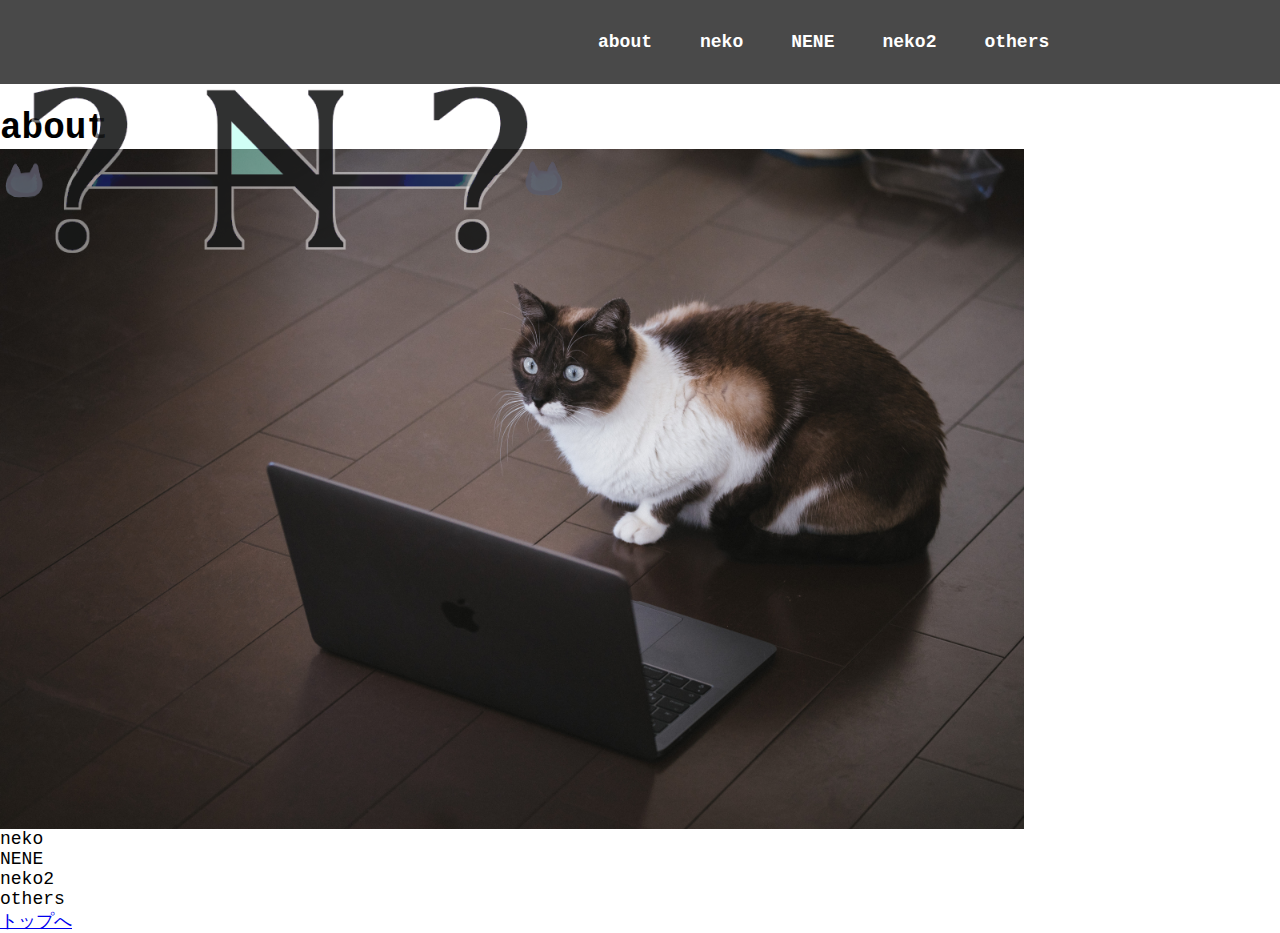
==== index.html @ 9899b6bf "The initial commit" ====
<!DOCTYPE html>
<html lang="ja">
  <head>
    <meta charset="UTF-8">
    <title>???</title>
    <link rel="shortcut icon" href="favicon.png" type="image/png">
    <meta name="viewport" content="width=device-width,initial-scale=1">
    <link rel="stylesheet" href="p.css">
    <script type="text/javascript" src="https://code.jquery.com/jquery-1.12.4.min.js"></script>
    <!--<script type="text/javascript" src="s.js"></script>-->
　</head>

  <body>
    <header id="top">
       <!--<div id="bar">-->
        <!--</div>-->    

       <ul id="sc">
            <li><a href="#top" class="scroll"><img src="l.png"></a></li>
            <li><a href="#a" class="scroll">about</a></li>
            <li><a href="#b" class="scroll">neko</a></li>
            <li><a href="#c" class="scroll">NENE</a></li>
            <li><a href="#d" class="scroll">neko2</a></li>
            <li><a href="#e" class="scroll">others</a></li>
       </ul>
    </header>
 
     <!--<div id="slide">
        <img src="pn.jpg" alt="cat1" width="100%" height="auto" >
        <img src="n1.jpg" alt="cat2" width="100%" height="auto">
        <img src="susi.jpg" alt="cat3" width="100%" height="auto">
        <img src="n3.jpg" alt="cat4" width="100%" height="auto">
     </div>-->
      <div id="main">
      
        <div id="a">
            <h1>about</h1>
            <p class="resizeimage">
                <img src="pn.jpg">
            </p>
        </div>

        <div id="b">neko</div>
        <div id="c">NENE</div>
        <div id="d">neko2</div>
        <div id="e">others</div>

        <a href="#top" class="scroll">トップへ</a>

      </div>

    <footer>
        
    </footer>
  </body>
</html>
---- p.css ----
*{
  margin:0;
  padding: 0;
}
html{
    font-size: 12px;
}
body{
    font-size: 1.5rem;
    font-family:'Courier New','sans-serif';
}

header{
    height: 7rem;
    width: 100%;
    background-color: #333;
    opacity: 0.89;
    position: fixed;
    top: 0;
    left: 0;

}

#main{
    margin-top:7rem;
}

#bar{
    /*margin-top: 0.9rem;*/
    display: inline-block;
    width: 20%;
}
#bar a{
}
#bar a img {
    height:5rem;
    margin: auto 0;
}

#sc{
    list-style: none;
    display: inline-flex;
    width: 80%;
}

#sc li{
    /*width: 14rem;*/
    text-align: center;
    display: inline;
   /* background-color: #333;*/
    float:left;
    height: 7rem;
    line-height: 7rem;
    margin-left: 0;
    display: inline;
}

#sc li a{
    text-decoration: none;
    color:#fff;
    font-weight: bold;
    padding: 2rem;
        
}

li.logo{
    list-style-image: url(l.png);
}

#neko{
    display: inline;
}
img{
display: block;
}

p.resizeimage img{
    width: 80%;
height: auto;
    padding: 0;
    margin: 0;
}


#slide{
  width:100%;
  position:relative;
} 
#slide img{
   position: absolute;
   left:0;
   top:0;
   width: 100%;
   height: auto;
}

*/
#space{
    margin-top: 100px;
}
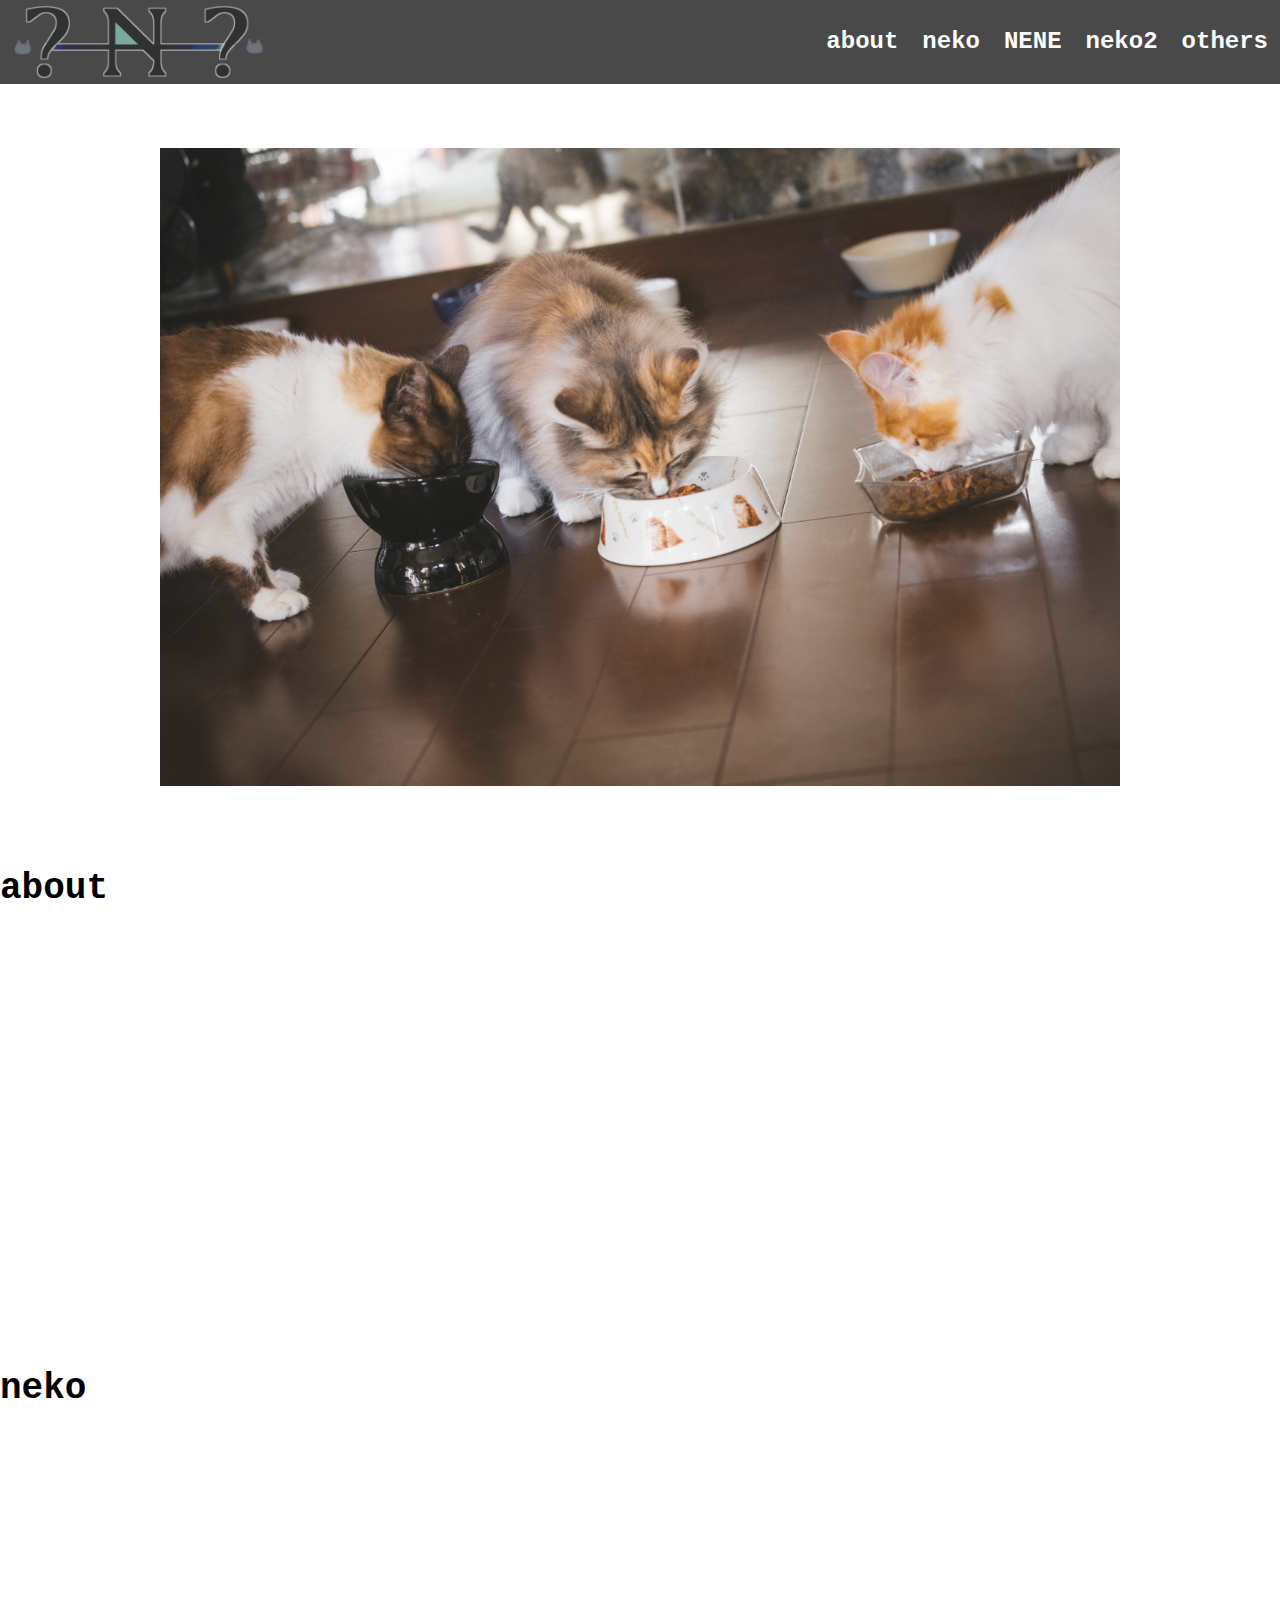
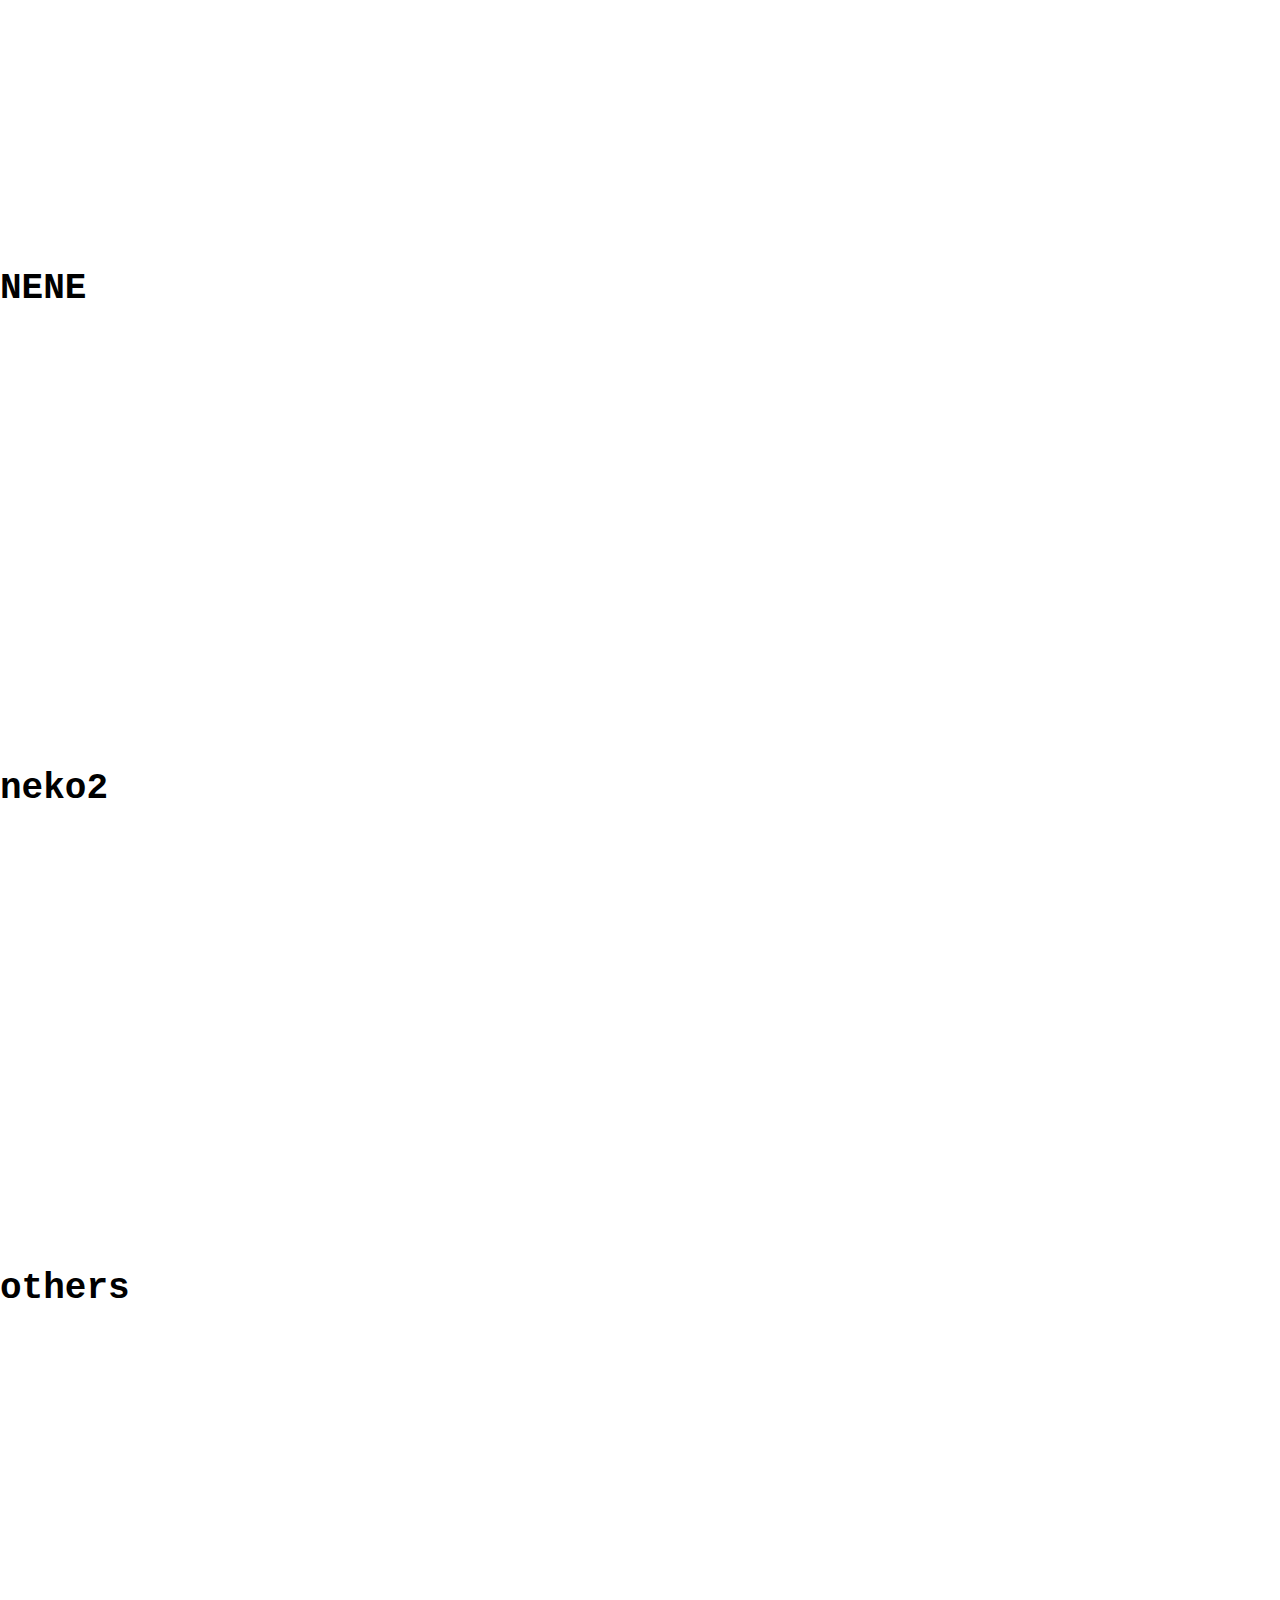
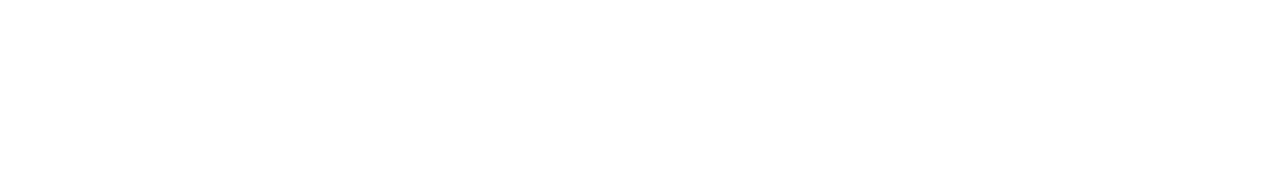
==== commit a782014e: "fix layout" ====
--- a/index.html
+++ b/index.html
@@ -1,56 +1,63 @@
 <!DOCTYPE html>
 <html lang="ja">
-  <head>
-    <meta charset="UTF-8">
-    <title>???</title>
-    <link rel="shortcut icon" href="favicon.png" type="image/png">
-    <meta name="viewport" content="width=device-width,initial-scale=1">
-    <link rel="stylesheet" href="p.css">
-    <script type="text/javascript" src="https://code.jquery.com/jquery-1.12.4.min.js"></script>
-    <!--<script type="text/javascript" src="s.js"></script>-->
-　</head>
+<head>
+  <meta charset="UTF-8">
+  <title>???</title>
+  <link rel="shortcut icon" href="favicon.png" type="image/png">
+  <meta name="viewport" content="width=device-width,initial-scale=1">
+  <link rel="stylesheet" href="p.css">
+  <script src="https://ajax.googleapis.com/ajax/libs/jquery/3.3.1/jquery.min.js"></script>
+  <script type="text/javascript" src="s.js"></script>
+</head>
 
-  <body>
-    <header id="top">
-       <!--<div id="bar">-->
-        <!--</div>-->    
+<body>
+  <header>
+    <ul>
+      <li><a href="#top" class="scroll"><img id="logo" src="l.png"></a></li>
+      <li><a href="#about" class="scroll">about</a></li>
+      <li><a href="#neko" class="scroll">neko</a></li>
+      <li><a href="#NENE" class="scroll">NENE</a></li>
+      <li><a href="#neko2" class="scroll">neko2</a></li>
+      <li><a href="#others" class="scroll">others</a></li>
+    </ul>
+  </header>
 
-       <ul id="sc">
-            <li><a href="#top" class="scroll"><img src="l.png"></a></li>
-            <li><a href="#a" class="scroll">about</a></li>
-            <li><a href="#b" class="scroll">neko</a></li>
-            <li><a href="#c" class="scroll">NENE</a></li>
-            <li><a href="#d" class="scroll">neko2</a></li>
-            <li><a href="#e" class="scroll">others</a></li>
-       </ul>
-    </header>
- 
-     <!--<div id="slide">
-        <img src="pn.jpg" alt="cat1" width="100%" height="auto" >
-        <img src="n1.jpg" alt="cat2" width="100%" height="auto">
-        <img src="susi.jpg" alt="cat3" width="100%" height="auto">
-        <img src="n3.jpg" alt="cat4" width="100%" height="auto">
-     </div>-->
-      <div id="main">
-      
-        <div id="a">
-            <h1>about</h1>
-            <p class="resizeimage">
-                <img src="pn.jpg">
-            </p>
-        </div>
+  <main>
+    <section id="top">
+      <div class="slide">
+        <img src="pn.jpg" alt="cat1">
+        <img src="n1.jpg" alt="cat2">
+        <img src="susi.jpg" alt="cat3">
+        <img src="n3.jpg" alt="cat4">
+      </div>
+    </section>
 
-        <div id="b">neko</div>
-        <div id="c">NENE</div>
-        <div id="d">neko2</div>
-        <div id="e">others</div>
+    <section id="about">
+      <h1>about</h1>
+<!--      <p class="resizeimage">
+        <img src="pn.jpg">
+      </p>-->
+    </section>
 
-        <a href="#top" class="scroll">トップへ</a>
+    <section id="neko">
+      <h1>neko</h1>
+    </section>
 
-      </div>
+    <section id="NENE">
+      <h1>NENE</h1>
+    </section>
 
-    <footer>
-        
-    </footer>
-  </body>
+    <section id="neko2">
+      <h1>neko2</h1>
+    </section>
+
+    <section id="others">
+      <h1>others</h1>
+    </section>
+  </main>
+
+  <footer>
+    <a href="#top" class="scroll">トップへ</a>
+  </footer>
+</body>
 </html>
--- a/p.css
+++ b/p.css
@@ -1,100 +1,157 @@
-*{
-  margin:0;
+* {
+  margin: 0;
   padding: 0;
 }
-html{
-    font-size: 12px;
+html {
+  font-size: 12px;
 }
-body{
-    font-size: 1.5rem;
-    font-family:'Courier New','sans-serif';
+body {
+  font-size: 1.5rem;
+  font-family:'Courier New','sans-serif';
 }
 
-header{
-    height: 7rem;
-    width: 100%;
-    background-color: #333;
-    opacity: 0.89;
-    position: fixed;
-    top: 0;
-    left: 0;
+a.scroll:link {color: white; text-decoration: none}
+a.scroll:visited {color: white}
+
+
+header {
+  font-size: 2rem;
+  font-weight: bold;
+  height: 7rem;
+  width: 100%;
+  background-color: #333;
+  opacity: 0.89;
+  position: fixed;
+  top: 0;
+  left: 0;
+  z-index: 1;
+}
+
+header ul {
+  list-style: none;
+  display: flex;
+  /*width: 80%;*/
+  height: 6rem;
+  line-height: 6rem;
+  margin: calc((7rem - 6rem) / 2) 0;
+}
+header ul li {
+  display: block;
+  margin: 0 1rem;
+}
+header ul li:first-child {
+  margin-right: auto;
+}
+
+/*
+header ul li {
+  /*width: 14rem;
+  text-align: center;
+  display: inline;
+  /* background-color: #333;
+  float:left;
+  height: 7rem;
+  line-height: 7rem;
+  margin-left: 0;
+  display: inline;
+}
+*/
+#logo {
+
+  min-width: 150px;
+  width: 20vw;
+  max-height: 6rem;
+}
+/*
+header ul li a {
+  text-decoration: none;
+  color:#fff;
+  font-weight: bold;
+  padding: 2rem;
 
 }
+*/
+main {
+  margin-top: calc(7rem + 5%);
+}
+section {
+  height: 500px;
+}/*
+section h1{
+  margin-top: calc(7rem + 5%);
+}*/
+#top {
+  height: calc(75vw / 4 * 3);
+}
+#top .slide {
+  width: 75vw;
+  margin: 5% auto;
+  position: relative;
+}
+#top .slide img{
+  width: 100%;
+  position: absolute;
+  top: 0;
+  left: 0;
+}
+/*.slide {
+  /*width:100%;
+  /*position:relative;
+}
+.slide img {
+  position: absolute;
+  left:0;
+  top:0;
+  width: 100%;
+  height: auto;
+}*/
 
-#main{
-    margin-top:7rem;
+/*#bar {
+  /*margin-top: 0.9rem;
+  display: inline-block;
+  width: 20%;
+}
+#bar a {
+}
+#bar a img {
+  height:5rem;
+  margin: auto 0;
+}
+*/
+
+/*li.logo {
+  list-style-image: url(l.png);
+}*/
+
+/*#neko {
+  display: inline;
+}
+img {
+  display: block;
 }
 
-#bar{
-    /*margin-top: 0.9rem;*/
-    display: inline-block;
-    width: 20%;
+p.resizeimage img {
+  width: 80%;
+  height: auto;
+  padding: 0;
+  margin: 0;
 }
-#bar a{
+*/
+
+/*
+#space{
+  margin-top: 100px;
+*/
+/*ページ内リンクのずれを修正*/
+@keyframes  modify{
+  0% {
+    padding-top: calc(7rem + 5%);
+    margin-top: calc(-1*(7rem + 5%));
+  }
+  100% {
+    padding-top: 0;
+    margin-top: 0;
+  }
 }
-#bar a img {
-    height:5rem;
-    margin: auto 0;
-}
-
-#sc{
-    list-style: none;
-    display: inline-flex;
-    width: 80%;
-}
-
-#sc li{
-    /*width: 14rem;*/
-    text-align: center;
-    display: inline;
-   /* background-color: #333;*/
-    float:left;
-    height: 7rem;
-    line-height: 7rem;
-    margin-left: 0;
-    display: inline;
-}
-
-#sc li a{
-    text-decoration: none;
-    color:#fff;
-    font-weight: bold;
-    padding: 2rem;
-        
-}
-
-li.logo{
-    list-style-image: url(l.png);
-}
-
-#neko{
-    display: inline;
-}
-img{
-display: block;
-}
-
-p.resizeimage img{
-    width: 80%;
-height: auto;
-    padding: 0;
-    margin: 0;
-}
-
-
-#slide{
-  width:100%;
-  position:relative;
-} 
-#slide img{
-   position: absolute;
-   left:0;
-   top:0;
-   width: 100%;
-   height: auto;
-}
-
-*/
-#space{
-    margin-top: 100px;
-}+:target {animation: modify 5s};
+}*/
